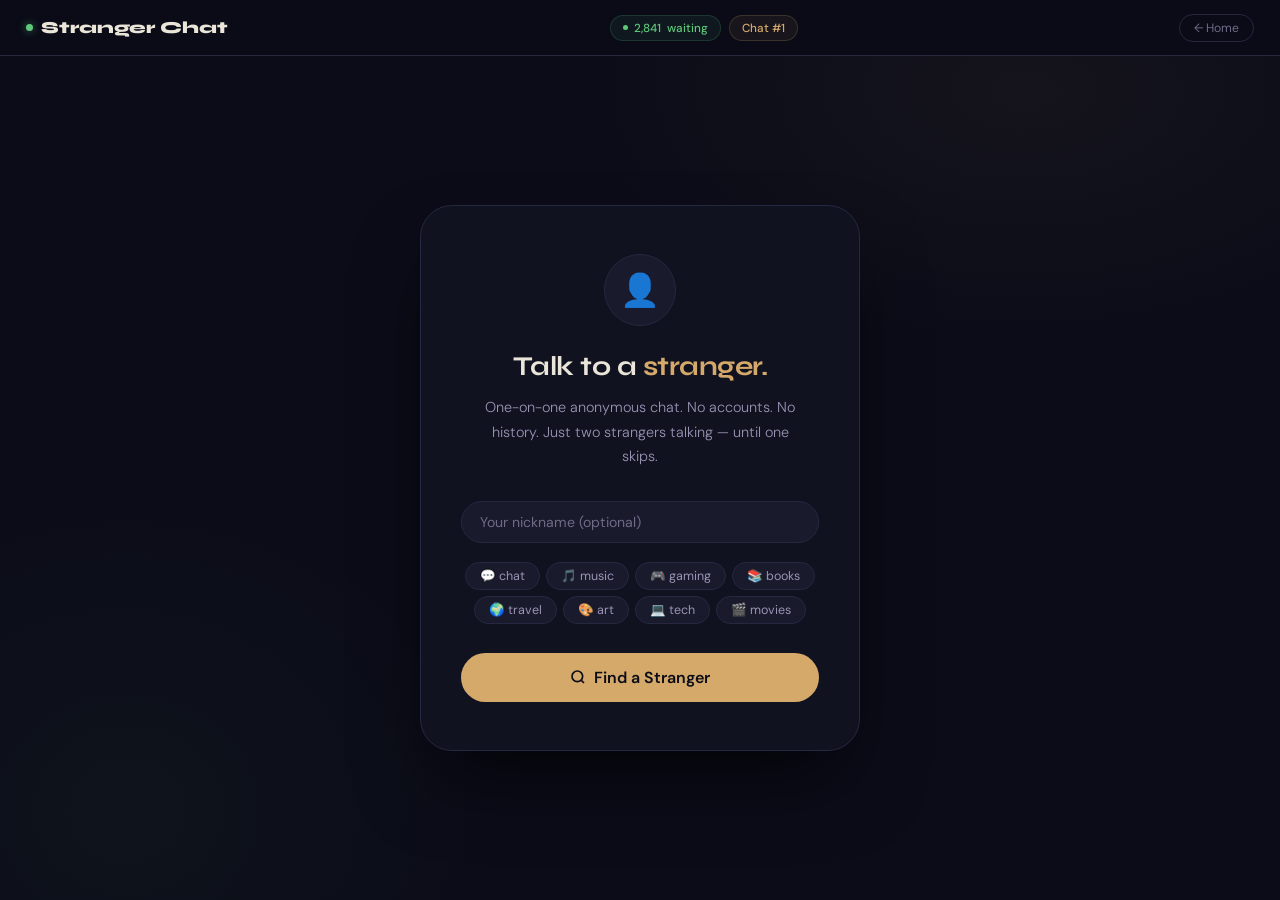
==== stranger.html @ 778016e7 "Create stranger.html" ====
<!DOCTYPE html>
<html lang="en">
<head>
  <meta charset="UTF-8">
  <meta name="viewport" content="width=device-width, initial-scale=1.0">
  <title>Stranger Chat · 1:1</title>
  <link href="https://fonts.googleapis.com/css2?family=Syne:wght@600;700;800&family=DM+Sans:ital,wght@0,300;0,400;0,500;1,400&display=swap" rel="stylesheet">
  <style>
    :root {
      --bg: #0b0c18;
      --surface: #111220;
      --surface2: #191a2c;
      --surface3: #20213a;
      --border: #252840;
      --gold: #d4a96a;
      --gold-soft: #e8c48e;
      --text: #eae5d8;
      --muted: #6e6a88;
      --muted2: #9994b5;
      --green: #5ec97a;
      --red: #e06060;
      --skip: #e85d5d;
      --skip-hover: #f07070;
    }

    * { margin: 0; padding: 0; box-sizing: border-box; }
    html, body { height: 100%; overflow: hidden; }

    body {
      background: var(--bg);
      font-family: 'DM Sans', sans-serif;
      color: var(--text);
      height: 100vh;
      display: flex;
      flex-direction: column;
      background-image:
        radial-gradient(ellipse 50% 40% at 80% 10%, rgba(212,169,106,0.05) 0%, transparent 70%),
        radial-gradient(ellipse 40% 50% at 10% 90%, rgba(94,201,122,0.04) 0%, transparent 70%);
    }

    /* ── NAV ── */
    .nav {
      display: flex;
      align-items: center;
      justify-content: space-between;
      padding: 0 1.6rem;
      height: 56px;
      background: rgba(11,12,24,0.95);
      border-bottom: 1px solid var(--border);
      backdrop-filter: blur(20px);
      flex-shrink: 0;
      z-index: 20;
    }

    .logo {
      font-family: 'Syne', sans-serif;
      font-weight: 800;
      font-size: 1.05rem;
      color: var(--text);
      display: flex;
      align-items: center;
      gap: 8px;
    }

    .logo-dot {
      width: 7px; height: 7px;
      background: var(--green);
      border-radius: 50%;
      animation: pulse 2.2s ease-in-out infinite;
      box-shadow: 0 0 8px rgba(94,201,122,0.6);
    }

    @keyframes pulse {
      0%,100% { transform: scale(1); opacity: 1; }
      50%      { transform: scale(0.55); opacity: 0.35; }
    }

    .nav-center {
      display: flex;
      align-items: center;
      gap: 8px;
    }

    .waiting-pill {
      display: flex;
      align-items: center;
      gap: 6px;
      background: rgba(94,201,122,0.07);
      border: 1px solid rgba(94,201,122,0.18);
      padding: 4px 12px;
      border-radius: 100px;
      font-size: 0.73rem;
      color: var(--green);
      font-weight: 500;
    }

    .w-dot {
      width: 5px; height: 5px;
      background: var(--green);
      border-radius: 50%;
      animation: blink 1.5s infinite;
    }

    @keyframes blink {
      0%,100% { opacity: 1; }
      50%      { opacity: 0.15; }
    }

    .chat-count-pill {
      background: rgba(212,169,106,0.07);
      border: 1px solid rgba(212,169,106,0.18);
      padding: 4px 12px;
      border-radius: 100px;
      font-size: 0.73rem;
      color: var(--gold);
      font-weight: 500;
    }

    .nav-right { display: flex; align-items: center; gap: 8px; }

    .nav-btn {
      background: transparent;
      border: 1px solid var(--border);
      color: var(--muted);
      padding: 5px 14px;
      border-radius: 100px;
      font-size: 0.76rem;
      cursor: pointer;
      font-family: 'DM Sans', sans-serif;
      transition: all 0.2s;
    }

    .nav-btn:hover { border-color: var(--muted2); color: var(--text); }

    /* ── SCREENS ── */
    .screen { display: none; flex: 1; flex-direction: column; overflow: hidden; }
    .screen.active { display: flex; }

    /* ══════════════════
       WAITING SCREEN
    ══════════════════ */
    #screen-waiting {
      align-items: center;
      justify-content: center;
      gap: 0;
      padding: 2rem;
    }

    .waiting-card {
      background: var(--surface);
      border: 1px solid var(--border);
      border-radius: 32px;
      padding: 3rem 2.5rem;
      text-align: center;
      max-width: 440px;
      width: 100%;
      box-shadow: 0 40px 80px -20px rgba(0,0,0,0.7);
      animation: fadeUp 0.5s ease;
    }

    @keyframes fadeUp {
      from { opacity: 0; transform: translateY(20px); }
      to   { opacity: 1; transform: translateY(0); }
    }

    .waiting-icon {
      width: 72px; height: 72px;
      background: var(--surface2);
      border-radius: 50%;
      display: flex;
      align-items: center;
      justify-content: center;
      font-size: 2rem;
      margin: 0 auto 1.5rem;
      border: 1px solid var(--border);
      animation: iconFloat 3s ease-in-out infinite;
    }

    @keyframes iconFloat {
      0%,100% { transform: translateY(0); }
      50%      { transform: translateY(-6px); }
    }

    .waiting-card h2 {
      font-family: 'Syne', sans-serif;
      font-size: 1.7rem;
      font-weight: 700;
      letter-spacing: -0.5px;
      margin-bottom: 0.8rem;
    }

    .waiting-card h2 em {
      font-style: normal;
      color: var(--gold);
    }

    .waiting-card p {
      font-size: 0.9rem;
      color: var(--muted2);
      line-height: 1.7;
      font-weight: 300;
      margin-bottom: 2rem;
      max-width: 320px;
      margin-left: auto;
      margin-right: auto;
    }

    /* name input row */
    .name-row {
      display: flex;
      gap: 8px;
      margin-bottom: 1.2rem;
    }

    .name-input {
      flex: 1;
      background: var(--surface2);
      border: 1px solid var(--border);
      border-radius: 100px;
      padding: 11px 18px;
      font-size: 0.88rem;
      color: var(--text);
      font-family: 'DM Sans', sans-serif;
      outline: none;
      transition: border-color 0.2s;
    }

    .name-input:focus { border-color: rgba(212,169,106,0.4); }
    .name-input::placeholder { color: var(--muted); }

    .interest-row {
      display: flex;
      gap: 6px;
      flex-wrap: wrap;
      margin-bottom: 1.8rem;
      justify-content: center;
    }

    .interest-chip {
      background: var(--surface2);
      border: 1px solid var(--border);
      border-radius: 100px;
      padding: 5px 14px;
      font-size: 0.78rem;
      cursor: pointer;
      transition: all 0.18s;
      color: var(--muted2);
      user-select: none;
    }

    .interest-chip:hover { border-color: var(--gold); color: var(--text); }
    .interest-chip.on { background: rgba(212,169,106,0.1); border-color: var(--gold); color: var(--gold); }

    .start-btn {
      width: 100%;
      background: var(--gold);
      border: none;
      border-radius: 100px;
      padding: 14px;
      font-size: 1rem;
      font-weight: 600;
      color: #0b0c18;
      cursor: pointer;
      font-family: 'DM Sans', sans-serif;
      transition: background 0.2s, transform 0.1s;
      display: flex;
      align-items: center;
      justify-content: center;
      gap: 8px;
    }

    .start-btn:hover { background: var(--gold-soft); transform: translateY(-1px); }
    .start-btn:active { transform: scale(0.98); }

    /* searching state */
    .searching-state {
      display: none;
      flex-direction: column;
      align-items: center;
      gap: 1rem;
      padding: 1rem 0;
    }

    .searching-state.active { display: flex; }

    .search-ring {
      width: 56px; height: 56px;
      border: 2px solid var(--border);
      border-top-color: var(--gold);
      border-radius: 50%;
      animation: spin 0.9s linear infinite;
    }

    @keyframes spin { to { transform: rotate(360deg); } }

    .search-text {
      font-size: 0.88rem;
      color: var(--muted2);
      font-weight: 300;
    }

    .cancel-search {
      background: transparent;
      border: 1px solid var(--border);
      color: var(--muted);
      padding: 7px 20px;
      border-radius: 100px;
      font-size: 0.8rem;
      cursor: pointer;
      font-family: 'DM Sans', sans-serif;
      transition: all 0.2s;
    }

    .cancel-search:hover { border-color: var(--red); color: var(--red); }

    /* ══════════════════
       CHAT SCREEN
    ══════════════════ */
    #screen-chat {
      flex-direction: column;
    }

    /* chat top bar */
    .chat-bar {
      display: flex;
      align-items: center;
      justify-content: space-between;
      padding: 0 1.4rem;
      height: 54px;
      background: var(--surface);
      border-bottom: 1px solid var(--border);
      flex-shrink: 0;
    }

    .stranger-info {
      display: flex;
      align-items: center;
      gap: 10px;
    }

    .stranger-avatar {
      width: 36px; height: 36px;
      border-radius: 50%;
      display: flex;
      align-items: center;
      justify-content: center;
      font-size: 0.9rem;
      font-weight: 700;
      color: #0b0c18;
      flex-shrink: 0;
    }

    .stranger-name-wrap .s-name {
      font-family: 'Syne', sans-serif;
      font-size: 0.92rem;
      font-weight: 700;
      color: var(--text);
    }

    .stranger-name-wrap .s-status {
      font-size: 0.68rem;
      color: var(--green);
      display: flex;
      align-items: center;
      gap: 4px;
    }

    .s-dot {
      width: 5px; height: 5px;
      background: var(--green);
      border-radius: 50%;
    }

    .chat-bar-actions {
      display: flex;
      align-items: center;
      gap: 8px;
    }

    .chat-num {
      font-size: 0.72rem;
      color: var(--muted);
      background: var(--surface2);
      border: 1px solid var(--border);
      padding: 4px 10px;
      border-radius: 100px;
    }

    /* THE SKIP BUTTON — most important */
    .skip-btn {
      background: var(--skip);
      border: none;
      color: white;
      padding: 8px 20px;
      border-radius: 100px;
      font-size: 0.85rem;
      font-weight: 600;
      cursor: pointer;
      font-family: 'DM Sans', sans-serif;
      transition: background 0.18s, transform 0.1s, box-shadow 0.18s;
      display: flex;
      align-items: center;
      gap: 6px;
      box-shadow: 0 4px 16px rgba(232,93,93,0.3);
      letter-spacing: 0.3px;
      animation: skipPulse 2.5s ease-in-out infinite;
    }

    @keyframes skipPulse {
      0%,100% { box-shadow: 0 4px 16px rgba(232,93,93,0.3); }
      50%      { box-shadow: 0 4px 24px rgba(232,93,93,0.55); }
    }

    .skip-btn:hover {
      background: var(--skip-hover);
      transform: scale(1.04);
      box-shadow: 0 6px 20px rgba(232,93,93,0.5);
      animation: none;
    }

    .skip-btn:active { transform: scale(0.97); }

    .skip-btn svg { width: 14px; height: 14px; }

    /* messages */
    .messages-wrap {
      flex: 1;
      overflow-y: auto;
      padding: 16px 0 8px;
      scroll-behavior: smooth;
    }

    .messages-wrap::-webkit-scrollbar { width: 3px; }
    .messages-wrap::-webkit-scrollbar-track { background: transparent; }
    .messages-wrap::-webkit-scrollbar-thumb { background: var(--border); border-radius: 4px; }

    #messages {
      max-width: 800px;
      margin: 0 auto;
      padding: 0 1.4rem;
      display: flex;
      flex-direction: column;
      gap: 2px;
    }

    /* system messages */
    .sys {
      text-align: center;
      font-size: 0.71rem;
      color: var(--muted);
      padding: 10px 0 6px;
      letter-spacing: 0.3px;
      animation: fadeIn 0.3s ease;
    }

    @keyframes fadeIn { from{opacity:0} to{opacity:1} }

    .sys.connected { color: var(--green); }
    .sys.skipped   { color: var(--skip); }

    /* divider */
    .divider {
      display: flex;
      align-items: center;
      gap: 10px;
      padding: 8px 0;
    }
    .divider::before, .divider::after {
      content: ''; flex: 1; height: 1px; background: var(--border);
    }
    .divider span { font-size: 0.68rem; color: var(--muted); letter-spacing: 1px; text-transform: uppercase; }

    /* bubble rows */
    .msg-row {
      display: flex;
      gap: 8px;
      align-items: flex-end;
      padding: 1px 0;
      animation: msgIn 0.2s ease;
    }

    .msg-row.own { flex-direction: row-reverse; }

    @keyframes msgIn {
      from { opacity: 0; transform: translateY(8px) scale(0.97); }
      to   { opacity: 1; transform: translateY(0) scale(1); }
    }

    .msg-avatar {
      width: 28px; height: 28px;
      border-radius: 50%;
      display: flex;
      align-items: center;
      justify-content: center;
      font-size: 0.72rem;
      font-weight: 700;
      color: #0b0c18;
      flex-shrink: 0;
    }

    .bubble {
      max-width: 68%;
      padding: 10px 14px;
      border-radius: 18px;
      font-size: 0.88rem;
      line-height: 1.55;
      word-wrap: break-word;
    }

    .bubble small {
      display: block;
      font-size: 0.63rem;
      opacity: 0.5;
      margin-top: 3px;
    }

    .bubble-stranger {
      background: var(--surface2);
      color: var(--text);
      border-bottom-left-radius: 4px;
    }

    .bubble-own {
      background: var(--gold);
      color: #0b0c18;
      border-bottom-right-radius: 4px;
      margin-left: auto;
    }

    /* typing */
    .typing-row {
      display: flex;
      gap: 8px;
      align-items: center;
      padding: 4px 0;
      animation: msgIn 0.2s ease;
    }

    .typing-bubble {
      background: var(--surface2);
      border-radius: 18px;
      border-bottom-left-radius: 4px;
      padding: 10px 14px;
      display: flex;
      gap: 4px;
      align-items: center;
    }

    .td {
      width: 6px; height: 6px;
      background: var(--muted);
      border-radius: 50%;
      animation: tdBounce 1.1s ease-in-out infinite;
    }
    .td:nth-child(2) { animation-delay: 0.18s; }
    .td:nth-child(3) { animation-delay: 0.36s; }

    @keyframes tdBounce {
      0%,60%,100% { transform: translateY(0); }
      30%          { transform: translateY(-5px); }
    }

    /* skip transition overlay */
    .skip-overlay {
      display: none;
      position: absolute;
      inset: 0;
      background: rgba(11,12,24,0.88);
      backdrop-filter: blur(6px);
      z-index: 30;
      align-items: center;
      justify-content: center;
      flex-direction: column;
      gap: 1rem;
    }

    .skip-overlay.show { display: flex; animation: fadeIn 0.2s ease; }

    .skip-overlay-text {
      font-family: 'Syne', sans-serif;
      font-size: 1.4rem;
      font-weight: 700;
      color: var(--text);
      text-align: center;
    }

    .skip-overlay-sub {
      font-size: 0.85rem;
      color: var(--muted2);
      font-weight: 300;
    }

    .skip-ring {
      width: 52px; height: 52px;
      border: 2px solid var(--border);
      border-top-color: var(--gold);
      border-radius: 50%;
      animation: spin 0.85s linear infinite;
    }

    /* input bar */
    .input-bar {
      flex-shrink: 0;
      padding: 12px 1.4rem;
      border-top: 1px solid var(--border);
      background: rgba(11,12,24,0.98);
      backdrop-filter: blur(20px);
    }

    .input-inner {
      max-width: 800px;
      margin: 0 auto;
      display: flex;
      gap: 8px;
      align-items: center;
    }

    #chat-input {
      flex: 1;
      height: 46px;
      background: var(--surface2);
      border: 1px solid var(--border);
      border-radius: 100px;
      padding: 0 20px;
      font-size: 0.9rem;
      color: var(--text);
      font-family: 'DM Sans', sans-serif;
      outline: none;
      transition: border-color 0.2s;
    }

    #chat-input:focus { border-color: rgba(212,169,106,0.4); }
    #chat-input::placeholder { color: var(--muted); }
    #chat-input:disabled { opacity: 0.4; cursor: not-allowed; }

    .send-btn {
      width: 46px; height: 46px;
      background: var(--gold);
      border: none;
      border-radius: 50%;
      display: flex;
      align-items: center;
      justify-content: center;
      cursor: pointer;
      flex-shrink: 0;
      transition: all 0.2s;
    }

    .send-btn:hover { background: var(--gold-soft); transform: scale(1.05); }
    .send-btn:active { transform: scale(0.95); }
    .send-btn:disabled { opacity: 0.4; cursor: not-allowed; transform: none; }

    /* ══════════════════
       DISCONNECTED SCREEN
    ══════════════════ */
    #screen-disc {
      align-items: center;
      justify-content: center;
      padding: 2rem;
    }

    .disc-card {
      background: var(--surface);
      border: 1px solid var(--border);
      border-radius: 28px;
      padding: 2.5rem 2rem;
      text-align: center;
      max-width: 380px;
      width: 100%;
      animation: fadeUp 0.4s ease;
    }

    .disc-icon { font-size: 2.8rem; margin-bottom: 1rem; }

    .disc-card h3 {
      font-family: 'Syne', sans-serif;
      font-size: 1.4rem;
      font-weight: 700;
      margin-bottom: 0.6rem;
    }

    .disc-card p {
      font-size: 0.86rem;
      color: var(--muted2);
      line-height: 1.65;
      margin-bottom: 1.8rem;
      font-weight: 300;
    }

    .disc-btns { display: flex; gap: 10px; }

    .disc-btn-next {
      flex: 1;
      background: var(--gold);
      border: none;
      border-radius: 100px;
      padding: 12px;
      font-size: 0.9rem;
      font-weight: 600;
      color: #0b0c18;
      cursor: pointer;
      font-family: 'DM Sans', sans-serif;
      transition: all 0.2s;
    }

    .disc-btn-next:hover { background: var(--gold-soft); }

    .disc-btn-home {
      flex: 1;
      background: transparent;
      border: 1px solid var(--border);
      border-radius: 100px;
      padding: 12px;
      font-size: 0.9rem;
      color: var(--muted2);
      cursor: pointer;
      font-family: 'DM Sans', sans-serif;
      transition: all 0.2s;
    }

    .disc-btn-home:hover { border-color: var(--muted2); color: var(--text); }

    /* skip shortcut hint */
    .skip-hint {
      font-size: 0.68rem;
      color: var(--muted);
      text-align: center;
      padding: 4px 0;
      letter-spacing: 0.3px;
    }

    .skip-hint kbd {
      background: var(--surface3);
      border: 1px solid var(--border);
      border-radius: 4px;
      padding: 1px 5px;
      font-family: monospace;
      font-size: 0.65rem;
      color: var(--muted2);
    }

    /* session timer */
    .session-timer {
      font-size: 0.7rem;
      color: var(--muted);
      background: var(--surface2);
      border: 1px solid var(--border);
      border-radius: 100px;
      padding: 3px 10px;
    }

    /* responsive */
    @media (max-width: 600px) {
      .nav { padding: 0 1rem; }
      .nav-center { display: none; }
      .chat-bar { padding: 0 1rem; }
      .input-bar { padding: 10px 1rem; }
      #messages { padding: 0 1rem; }
      .skip-btn { padding: 7px 14px; font-size: 0.8rem; }
    }
  </style>
</head>
<body>

  <!-- NAV -->
  <div class="nav">
    <div class="logo">
      <div class="logo-dot"></div>
      Stranger Chat
    </div>
    <div class="nav-center">
      <div class="waiting-pill">
        <div class="w-dot"></div>
        <span id="waiting-count">2,841</span> waiting
      </div>
      <div class="chat-count-pill" id="chat-count-pill">Chat #<span id="chat-num">1</span></div>
    </div>
    <div class="nav-right">
      <button class="nav-btn" onclick="goHome()">← Home</button>
    </div>
  </div>

  <!-- ══════════════════ WAITING SCREEN ══════════════════ -->
  <div id="screen-waiting" class="screen active">
    <div class="waiting-card">
      <div class="waiting-icon">👤</div>
      <h2>Talk to a <em>stranger.</em></h2>
      <p>One-on-one anonymous chat. No accounts. No history. Just two strangers talking — until one skips.</p>

      <div class="name-row">
        <input class="name-input" id="my-name" placeholder="Your nickname (optional)" maxlength="20">
      </div>

      <div class="interest-row" id="interest-row">
        <div class="interest-chip" onclick="toggleChip(this)">💬 chat</div>
        <div class="interest-chip" onclick="toggleChip(this)">🎵 music</div>
        <div class="interest-chip" onclick="toggleChip(this)">🎮 gaming</div>
        <div class="interest-chip" onclick="toggleChip(this)">📚 books</div>
        <div class="interest-chip" onclick="toggleChip(this)">🌍 travel</div>
        <div class="interest-chip" onclick="toggleChip(this)">🎨 art</div>
        <div class="interest-chip" onclick="toggleChip(this)">💻 tech</div>
        <div class="interest-chip" onclick="toggleChip(this)">🎬 movies</div>
      </div>

      <!-- normal state -->
      <div id="start-state">
        <button class="start-btn" onclick="startSearch()">
          <svg width="16" height="16" viewBox="0 0 24 24" fill="none" stroke="currentColor" stroke-width="2.5"><circle cx="11" cy="11" r="8"/><path d="m21 21-4.35-4.35"/></svg>
          Find a Stranger
        </button>
      </div>

      <!-- searching state -->
      <div class="searching-state" id="searching-state">
        <div class="search-ring"></div>
        <p class="search-text" id="search-text">Looking for a stranger…</p>
        <button class="cancel-search" onclick="cancelSearch()">Cancel</button>
      </div>
    </div>
  </div>

  <!-- ══════════════════ CHAT SCREEN ══════════════════ -->
  <div id="screen-chat" class="screen" style="position:relative;">

    <!-- skip overlay (shown between chats) -->
    <div class="skip-overlay" id="skip-overlay">
      <div class="skip-ring"></div>
      <div class="skip-overlay-text">Finding next stranger…</div>
      <div class="skip-overlay-sub">Hang tight</div>
    </div>

    <!-- chat top bar -->
    <div class="chat-bar">
      <div class="stranger-info">
        <div class="stranger-avatar" id="s-avatar">?</div>
        <div class="stranger-name-wrap">
          <div class="s-name" id="s-name">Stranger</div>
          <div class="s-status"><div class="s-dot"></div>connected</div>
        </div>
      </div>
      <div class="chat-bar-actions">
        <span class="session-timer" id="session-timer">0:00</span>
        <button class="skip-btn" onclick="skipStranger()" id="skip-btn">
          <svg viewBox="0 0 24 24" fill="none" stroke="currentColor" stroke-width="2.5">
            <path d="M5 12h14M15 7l5 5-5 5"/>
          </svg>
          Skip →
        </button>
      </div>
    </div>

    <!-- messages -->
    <div class="messages-wrap" id="messages-wrap">
      <div id="messages"></div>
    </div>

    <!-- skip hint -->
    <div class="skip-hint">Press <kbd>Esc</kbd> or click Skip to find next stranger</div>

    <!-- input -->
    <div class="input-bar">
      <div class="input-inner">
        <input id="chat-input" placeholder="Say something…" maxlength="300" autocomplete="off">
        <button class="send-btn" id="send-btn" onclick="sendMsg()">
          <svg width="15" height="15" viewBox="0 0 24 24" fill="none" stroke="#0b0c18" stroke-width="2.5">
            <path d="M5 12h14M12 5l7 7-7 7"/>
          </svg>
        </button>
      </div>
    </div>
  </div>

  <!-- ══════════════════ DISCONNECTED SCREEN ══════════════════ -->
  <div id="screen-disc" class="screen">
    <div class="disc-card">
      <div class="disc-icon">👋</div>
      <h3>Stranger disconnected</h3>
      <p>They left the wall. It happens. The conversation was real while it lasted — now find a new one.</p>
      <div class="disc-btns">
        <button class="disc-btn-next" onclick="startSearch()">Next Stranger →</button>
        <button class="disc-btn-home" onclick="goHome()">Go Home</button>
      </div>
    </div>
  </div>

  <script>
    // ══════════════════════════
    // DATA
    // ══════════════════════════

    const STRANGER_POOL = [
      { name:'ghost_77',  color:'#d47a6a', flag:'🇰🇷', emoji:'👤' },
      { name:'echo_42',   color:'#6ab0d4', flag:'🇺🇸', emoji:'🌊' },
      { name:'void_x',    color:'#9b6ad4', flag:'🇯🇵', emoji:'🌀' },
      { name:'neon_55',   color:'#d46aa8', flag:'🇬🇧', emoji:'💡' },
      { name:'drift_7',   color:'#6ad4b8', flag:'🇩🇪', emoji:'🌿' },
      { name:'pixel_0',   color:'#d4d46a', flag:'🇧🇷', emoji:'🔲' },
      { name:'wave_13',   color:'#6bcf7f', flag:'🇦🇺', emoji:'🌊' },
      { name:'anon_99',   color:'#d4a96a', flag:'🇮🇳', emoji:'🎭' },
      { name:'static_4',  color:'#a06ab4', flag:'🇫🇷', emoji:'📡' },
      { name:'blur_21',   color:'#6ab4d4', flag:'🇸🇬', emoji:'🌫' },
      { name:'spark_66',  color:'#d4c46a', flag:'🇨🇦', emoji:'⚡' },
      { name:'nova_3',    color:'#e87d6e', flag:'🇲🇽', emoji:'🌟' },
    ];

    const STRANGER_REPLIES = [
      ["hey there 👋", "what's up?", "so... who are you?"],
      ["i've been on here for like an hour lol", "no one interesting until now maybe"],
      ["where are you from?", "i'm trying to guess your timezone"],
      ["do you ever feel like you know someone you've never met?", "weird thought i know"],
      ["honestly this is better than talking to people i know 😭"],
      ["so what brings you here?", "boredom? curiosity?"],
      ["i like that nobody knows who i am here", "it's freeing"],
      ["ok real question", "cats or dogs?"],
      ["i was literally about to skip you", "glad i didn't"],
      ["what are you doing at this hour lol"],
      ["you seem different", "most people just say hi and disappear"],
      ["this is oddly calming", "the anonymity thing"],
      ["do you think we'd be friends irl?"],
      ["i've had 3 coffees today and i feel nothing 😂"],
    ];

    // ══════════════════════════
    // STATE
    // ══════════════════════════

    let myName       = '';
    let myColor      = '#d4a96a';
    let chatCount    = 0;
    let currentStranger = null;
    let replyIdx     = 0;
    let timerInterval = null;
    let sessionSecs  = 0;
    let replyTimeout = null;
    let disconnectTimeout = null;

    // ══════════════════════════
    // SCREENS
    // ══════════════════════════

    function showScreen(id) {
      document.querySelectorAll('.screen').forEach(s => s.classList.remove('active'));
      document.getElementById(id).classList.add('active');
    }

    function goHome() {
      clearTimers();
      showScreen('screen-waiting');
      document.getElementById('start-state').style.display = '';
      document.getElementById('searching-state').classList.remove('active');
    }

    // ══════════════════════════
    // INTEREST CHIPS
    // ══════════════════════════

    function toggleChip(el) {
      el.classList.toggle('on');
    }

    // ══════════════════════════
    // SEARCH / MATCH
    // ══════════════════════════

    function startSearch() {
      const nameEl = document.getElementById('my-name');
      myName = nameEl ? (nameEl.value.trim() || 'You') : 'You';

      showScreen('screen-waiting');
      document.getElementById('start-state').style.display = 'none';
      document.getElementById('searching-state').classList.add('active');
      document.getElementById('search-text').textContent = 'Looking for a stranger…';

      updateWaitingCount();

      // simulate match delay 1.5–3.5s
      const delay = 1500 + Math.random() * 2000;
      setTimeout(connectToStranger, delay);
    }

    function cancelSearch() {
      document.getElementById('start-state').style.display = '';
      document.getElementById('searching-state').classList.remove('active');
    }

    function connectToStranger() {
      chatCount++;
      document.getElementById('chat-num').textContent = chatCount;

      // pick random stranger (not last one)
      let pool = STRANGER_POOL;
      if (currentStranger) {
        pool = STRANGER_POOL.filter(s => s.name !== currentStranger.name);
      }
      currentStranger = pool[Math.floor(Math.random() * pool.length)];
      replyIdx = 0;

      // set up chat UI
      const av = document.getElementById('s-avatar');
      av.textContent = currentStranger.emoji;
      av.style.background = currentStranger.color;

      document.getElementById('s-name').textContent = currentStranger.name;

      // clear old messages
      document.getElementById('messages').innerHTML = '';
      document.getElementById('skip-overlay').classList.remove('show');

      // enable input
      setInputEnabled(true);

      // start session timer
      startTimer();

      // show screen
      showScreen('screen-chat');

      // add connected system msg
      addSys(`✦ You're now chatting with ${currentStranger.name} ${currentStranger.flag} ✦`, 'connected');

      // stranger says hi after short delay
      setTimeout(() => {
        showTyping();
        const greetings = ["hey 👋", "hi there", "hello stranger", "yo", "hey, what's up?"];
        const greet = greetings[Math.floor(Math.random() * greetings.length)];
        setTimeout(() => {
          removeTyping();
          addStrangerBubble(greet);
          scheduleNextReply();
        }, 900 + Math.random() * 600);
      }, 600);

      // random disconnect (stranger leaves) — 40–120 seconds
      scheduleRandomDisconnect();
    }

    // ══════════════════════════
    // SKIP
    // ══════════════════════════

    function skipStranger() {
      clearTimers();
      removeTyping();

      // add skipped message
      addSys('You skipped. Finding next stranger…', 'skipped');
      setInputEnabled(false);

      // show overlay
      document.getElementById('skip-overlay').classList.add('show');

      // connect to new stranger after 1.5–2.5s
      const delay = 1500 + Math.random() * 1000;
      setTimeout(connectToStranger, delay);
    }

    // ══════════════════════════
    // SEND MESSAGE
    // ══════════════════════════

    function sendMsg() {
      const inp = document.getElementById('chat-input');
      const text = inp.value.trim();
      if (!text) return;

      addMyBubble(text);
      inp.value = '';

      // trigger stranger reply
      triggerReply();
    }

    // ══════════════════════════
    // STRANGER REPLIES
    // ══════════════════════════

    function triggerReply() {
      if (replyTimeout) clearTimeout(replyTimeout);
      const delay = 1200 + Math.random() * 1800;
      replyTimeout = setTimeout(() => {
        showTyping();
        setTimeout(() => {
          removeTyping();
          const set = STRANGER_REPLIES[replyIdx % STRANGER_REPLIES.length];
          replyIdx++;
          // send one or two messages from set
          set.forEach((msg, i) => {
            setTimeout(() => addStrangerBubble(msg), i * 700);
          });
        }, 800 + Math.random() * 700);
      }, delay);
    }

    function scheduleNextReply() {
      // stranger occasionally says something unprompted
      const delay = 6000 + Math.random() * 10000;
      replyTimeout = setTimeout(() => {
        if (!currentStranger) return;
        showTyping();
        setTimeout(() => {
          removeTyping();
          const extras = [
            "you still there?",
            "so tell me something interesting",
            "i wonder how many people are on here rn",
            "do you do this often?",
            "what's your vibe today",
            "i like the anonymity tbh",
          ];
          addStrangerBubble(extras[Math.floor(Math.random() * extras.length)]);
        }, 900 + Math.random() * 500);
      }, delay);
    }

    function scheduleRandomDisconnect() {
      const delay = 40000 + Math.random() * 80000; // 40–120s
      disconnectTimeout = setTimeout(() => {
        if (!currentStranger) return;
        strangerDisconnected();
      }, delay);
    }

    function strangerDisconnected() {
      clearTimers();
      removeTyping();
      setInputEnabled(false);
      addSys(`${currentStranger.name} has disconnected.`, 'skipped');
      currentStranger = null;

      setTimeout(() => showScreen('screen-disc'), 1200);
    }

    // ══════════════════════════
    // DOM BUBBLE HELPERS
    // ══════════════════════════

    function addMyBubble(text) {
      const row = document.createElement('div');
      row.className = 'msg-row own';
      row.innerHTML = `
        <div class="bubble bubble-own">${escHtml(text)}<small>${getTime()}</small></div>
        <div class="msg-avatar" style="background:${myColor}">${myName.charAt(0).toUpperCase()}</div>
      `;
      document.getElementById('messages').appendChild(row);
      autoScroll();
    }

    function addStrangerBubble(text) {
      if (!currentStranger) return;
      const row = document.createElement('div');
      row.className = 'msg-row';
      row.innerHTML = `
        <div class="msg-avatar" style="background:${currentStranger.color}">${currentStranger.emoji}</div>
        <div class="bubble bubble-stranger">${escHtml(text)}<small>${getTime()}</small></div>
      `;
      document.getElementById('messages').appendChild(row);
      autoScroll();
    }

    function addSys(text, type = '') {
      const div = document.createElement('div');
      div.className = 'sys' + (type ? ' ' + type : '');
      div.textContent = text;
      document.getElementById('messages').appendChild(div);
      autoScroll();
    }

    function showTyping() {
      removeTyping();
      const row = document.createElement('div');
      row.className = 'typing-row';
      row.id = 'typing-row';
      const color = currentStranger ? currentStranger.color : '#888';
      const emoji = currentStranger ? currentStranger.emoji : '?';
      row.innerHTML = `
        <div class="msg-avatar" style="background:${color}">${emoji}</div>
        <div class="typing-bubble">
          <div class="td"></div><div class="td"></div><div class="td"></div>
        </div>
      `;
      document.getElementById('messages').appendChild(row);
      autoScroll();
    }

    function removeTyping() {
      const t = document.getElementById('typing-row');
      if (t) t.remove();
    }

    // ══════════════════════════
    // SESSION TIMER
    // ══════════════════════════

    function startTimer() {
      sessionSecs = 0;
      updateTimer();
      timerInterval = setInterval(() => {
        sessionSecs++;
        updateTimer();
      }, 1000);
    }

    function updateTimer() {
      const m = Math.floor(sessionSecs / 60);
      const s = (sessionSecs % 60).toString().padStart(2, '0');
      document.getElementById('session-timer').textContent = `${m}:${s}`;
    }

    // ══════════════════════════
    // UTILS
    // ══════════════════════════

    function setInputEnabled(enabled) {
      document.getElementById('chat-input').disabled = !enabled;
      document.getElementById('send-btn').disabled = !enabled;
    }

    function autoScroll() {
      const wrap = document.getElementById('messages-wrap');
      setTimeout(() => wrap.scrollTo({ top: wrap.scrollHeight, behavior: 'smooth' }), 30);
    }

    function clearTimers() {
      clearInterval(timerInterval);
      clearTimeout(replyTimeout);
      clearTimeout(disconnectTimeout);
      timerInterval = null;
      replyTimeout = null;
      disconnectTimeout = null;
    }

    function getTime() {
      const d = new Date();
      return d.getHours().toString().padStart(2,'0') + ':' + d.getMinutes().toString().padStart(2,'0');
    }

    function escHtml(str) {
      return str.replace(/&/g,'&amp;').replace(/</g,'&lt;').replace(/>/g,'&gt;');
    }

    function updateWaitingCount() {
      const el = document.getElementById('waiting-count');
      setInterval(() => {
        let n = parseInt(el.textContent.replace(/,/g,''));
        n += Math.floor(Math.random() * 5) - 2;
        n = Math.max(1800, Math.min(4000, n));
        el.textContent = n.toLocaleString();
      }, 4000);
    }

    // ══════════════════════════
    // KEYBOARD SHORTCUTS
    // ══════════════════════════

    document.addEventListener('keydown', e => {
      // Esc = skip
      if (e.key === 'Escape') {
        const chatActive = document.getElementById('screen-chat').classList.contains('active');
        if (chatActive) skipStranger();
      }
    });

    // Enter to send
    document.getElementById('chat-input').addEventListener('keydown', e => {
      if (e.key === 'Enter' && !e.shiftKey) {
        e.preventDefault();
        sendMsg();
      }
    });

    // Enter on name field
    document.getElementById('my-name').addEventListener('keydown', e => {
      if (e.key === 'Enter') startSearch();
    });
  </script>
</body>
</html>
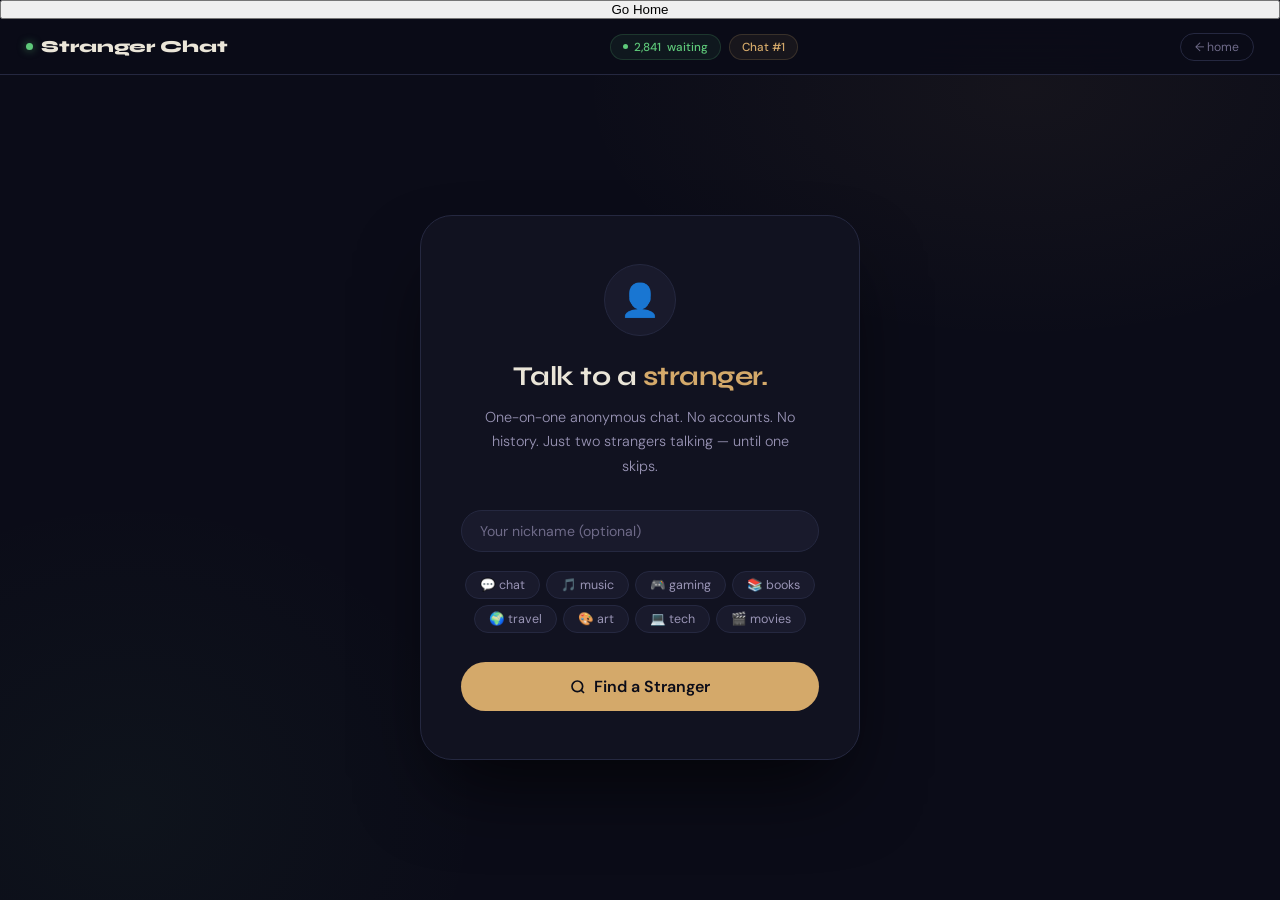
==== commit c07c503f: "Update stranger.html" ====
--- a/stranger.html
+++ b/stranger.html
@@ -761,6 +761,12 @@
   </style>
 </head>
 <body>
+  <button onclick="gohome()">Go Home</button>
+  <script>
+    function gohome(){
+      window.location.href="index.html";
+    }
+  </script>
 
   <!-- NAV -->
   <div class="nav">
@@ -776,7 +782,7 @@
       <div class="chat-count-pill" id="chat-count-pill">Chat #<span id="chat-num">1</span></div>
     </div>
     <div class="nav-right">
-      <button class="nav-btn" onclick="goHome()">← Home</button>
+      <button class="nav-btn" onclick="goHome()">← home</button>
     </div>
   </div>
 
@@ -878,7 +884,7 @@
       <p>They left the wall. It happens. The conversation was real while it lasted — now find a new one.</p>
       <div class="disc-btns">
         <button class="disc-btn-next" onclick="startSearch()">Next Stranger →</button>
-        <button class="disc-btn-home" onclick="goHome()">Go Home</button>
+        <button class="disc-btn-home" onclick="gohome()">Go Home</button>
       </div>
     </div>
   </div>
